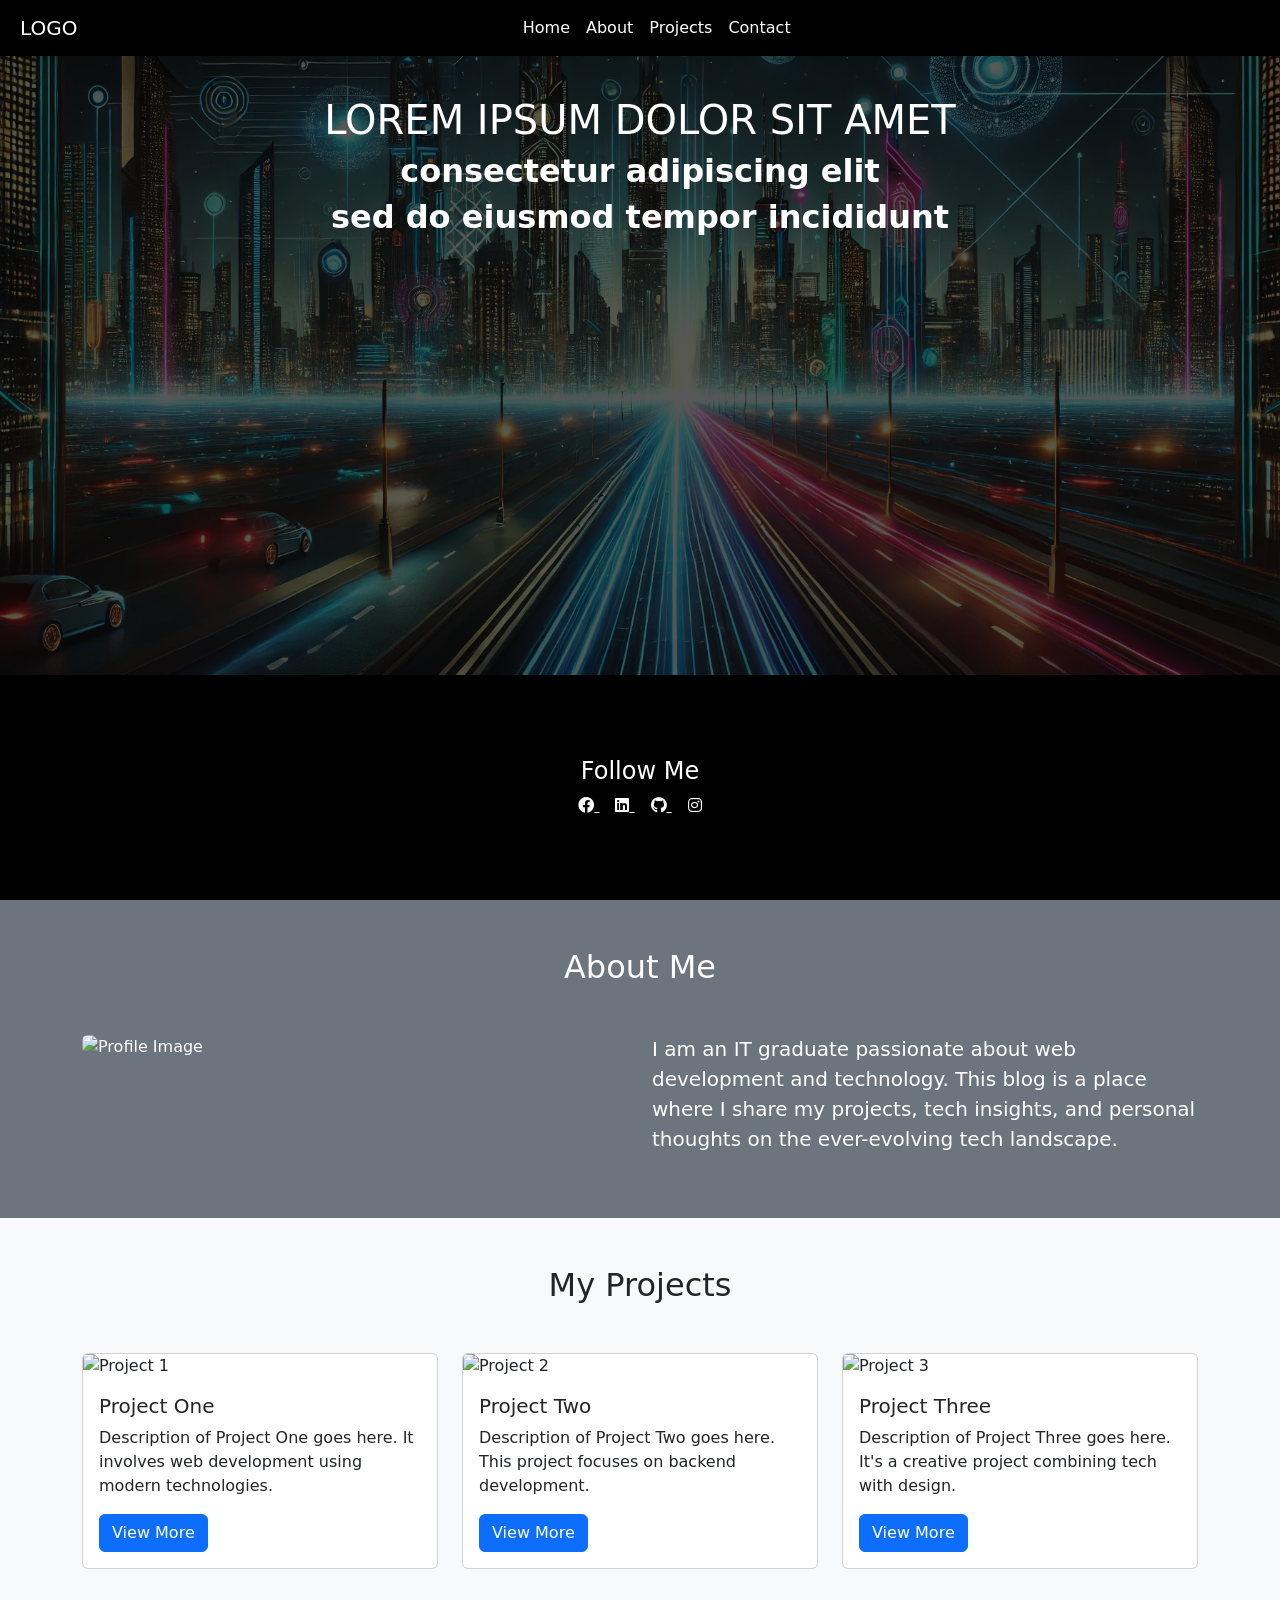
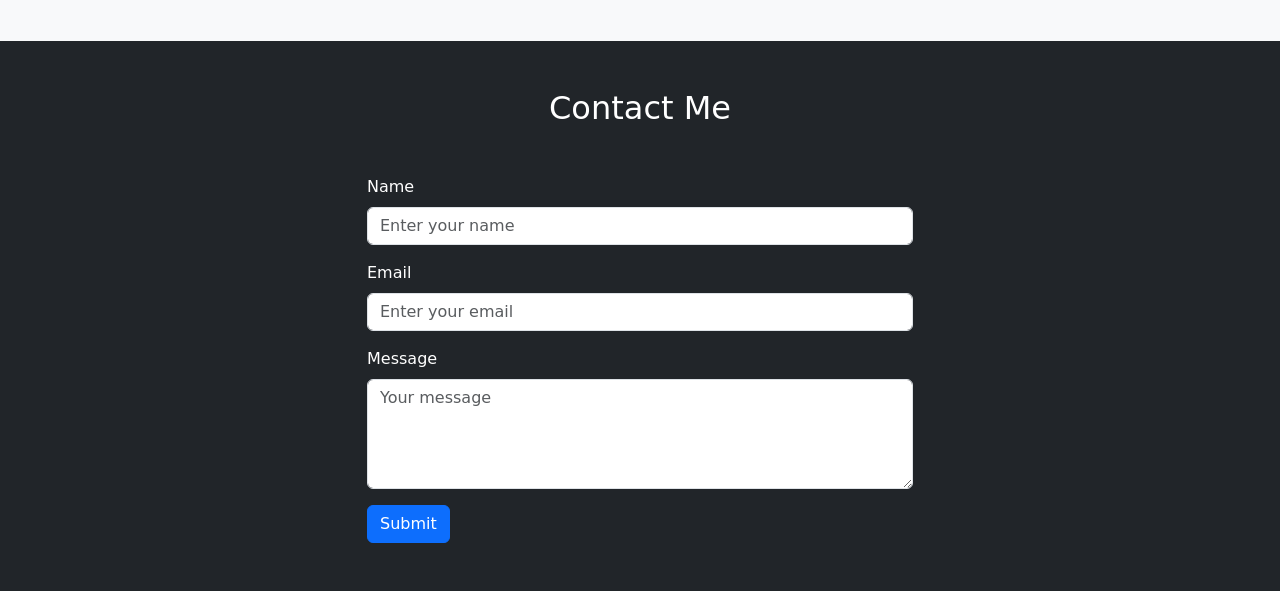
==== index.html @ 1c84323c "initial commit" ====
<!DOCTYPE html>
<html lang="en">

<head>
    <meta charset="UTF-8">
    <meta name="viewport" content="width=device-width, initial-scale=1.0">
    <link rel="stylesheet" href="assets/css/style.css">
    <link rel="preconnect" href="https://fonts.googleapis.com">
    <link rel="preconnect" href="https://fonts.gstatic.com" crossorigin>
    <link
        href="https://fonts.googleapis.com/css2?family=Roboto:ital,wght@0,100;0,300;0,400;0,500;0,700;0,900;1,100;1,300;1,400;1,500;1,700;1,900&display=swap"
        rel="stylesheet">
    <link href="https://cdn.jsdelivr.net/npm/bootstrap@5.3.3/dist/css/bootstrap.min.css" rel="stylesheet"
        integrity="sha384-QWTKZyjpPEjISv5WaRU9OFeRpok6YctnYmDr5pNlyT2bRjXh0JMhjY6hW+ALEwIH" crossorigin="anonymous">
        <link rel="stylesheet" href="https://cdnjs.cloudflare.com/ajax/libs/font-awesome/5.15.4/css/all.min.css" />
    <script src="https://cdn.jsdelivr.net/npm/bootstrap@5.3.3/dist/js/bootstrap.bundle.min.js"
        integrity="sha384-YvpcrYf0tY3lHB60NNkmXc5s9fDVZLESaAA55NDzOxhy9GkcIdslK1eN7N6jIeHz"
        crossorigin="anonymous"></script>
    <title>Blog - Website</title>
</head>

<body>
    <nav class="navbar navbar-expand-lg bg-black fixed-top">
        <div class="container-fluid">
            <div class="d-flex align-items-center">
                <a class="navbar-brand ms-2 text-uppercase fw-medium text-white" href="#">Logo</a>
            </div>
            <button class="navbar-toggler text-white" type="button" data-bs-toggle="collapse" data-bs-target="#navbarText" aria-controls="navbarText" aria-expanded="false" aria-label="Toggle navigation">
                <span class="navbar-toggler-icon"></span>
            </button>
            <div class="collapse navbar-collapse justify-content-center me-5" id="navbarText">
                <ul class="navbar-nav mb-2 mb-lg-0">
                    <li class="nav-item">
                        <a class="nav-link active text-white" aria-current="page" href="#">Home</a>
                    </li>
                    <li class="nav-item">
                        <a class="nav-link text-white" href="#about">About</a>
                    </li>
                    <li class="nav-item">
                        <a class="nav-link text-white" href="#projects">Projects</a>
                    </li>
                    <li class="nav-item">
                        <a class="nav-link text-white" href="#contact">Contact</a>
                    </li>
                </ul>
            </div>
        </div>
    </nav>
    
    
    

    <!-- Home Section -->
    <section id="home" class="d-flex align-items-lg-start justify-content-center bg-light">
        <div class="container text-center mt-5">
            <h1 class="text-white text-uppercase mt-5">Lorem ipsum dolor sit amet</h1>
            <h2 class="text-white fw-semibold ">consectetur adipiscing elit</h2>
            <h2 class="text-white fw-semibold ">sed do eiusmod tempor incididunt</h2>
        </div>
    </section>
    <div id="featured" class="d-flex align-items-center justify-content-center bg-black text-white"
        style="height: 25vh;">
        <div class="container text-center">
            <div id="carouselExampleSlidesOnly" class="carousel slide" data-bs-ride="carousel">
                <div class="carousel-inner">
                    <!-- Slide 1: Social Media Links -->
                    <div class="carousel-item active">
                        <div class="d-flex justify-content-center align-items-center flex-column" style="height: 100%;">
                            <h4>Follow Me</h4>
                            <div>
                                <a href="#" class="text-white me-3">
                                    <i class="fab fa-facebook"></i>
                                </a>
                                <a href="#" class="text-white me-3">
                                    <i class="fab fa-linkedin"></i>
                                </a>
                                <a href="#" class="text-white me-3">
                                    <i class="fab fa-github"></i>
                                </a>
                                <a href="#" class="text-white">
                                    <i class="fab fa-instagram"></i>
                                </a>
                            </div>
                            
                        </div>
                    </div>

                    <!-- Slide 2: Subscribe Section -->
                    <div class="carousel-item">
                        <div class="d-flex justify-content-center align-items-center flex-column" style="height: 100%;">
                            <h4>Subscribe to Our Newsletter</h4>
                            <form class="d-flex flex-column align-items-center">
                                <input type="email" class="form-control w-75 mb-2" placeholder="Enter your email"
                                    required>
                                <button type="submit" class="btn btn-primary">Subscribe</button>
                            </form>
                        </div>
                    </div>

                    <!-- Slide 3: Quick Links -->
                    <div class="carousel-item">
                        <div class="d-flex justify-content-center align-items-center flex-column" style="height: 100%;">
                            <h4>Quick Links</h4>
                            <div>
                                <a href="#home" class="text-white me-sm-3">Home</a>
                                <a href="#about" class="text-white me-sm-3">About</a>
                                <a href="#projects" class="text-white me-sm-3">Projects</a>
                                <a href="#contact" class="text-white">Contact</a>
                            </div>
                        </div>
                    </div>
                </div>
            </div>
        </div>
    </div>


    <!-- About Section -->
    <section id="about" class="py-5 bg-secondary text-white">
        <div class="container">
            <h2 class="text-center mb-5">About Me</h2>
            <div class="row">
                <div class="col-md-6">
                    <img src="assets/images/profile.jpg" alt="Profile Image" class="img-fluid rounded">
                </div>
                <div class="col-md-6 d-flex align-items-center">
                    <p class="lead">
                        I am an IT graduate passionate about web development and technology.
                        This blog is a place where I share my projects, tech insights, and personal thoughts on the
                        ever-evolving tech landscape.
                    </p>
                </div>
            </div>
        </div>
    </section>

    <!-- Projects Section -->
    <section id="projects" class="py-5 bg-light">
        <div class="container">
            <h2 class="text-center mb-5">My Projects</h2>
            <div class="row">
                <!-- Project 1 -->
                <div class="col-md-4 mb-4">
                    <div class="card h-100">
                        <img src="assets/images/project1.jpg" class="card-img-top" alt="Project 1">
                        <div class="card-body">
                            <h5 class="card-title">Project One</h5>
                            <p class="card-text">Description of Project One goes here. It involves web development using
                                modern technologies.</p>
                            <a href="#" class="btn btn-primary">View More</a>
                        </div>
                    </div>
                </div>
                <!-- Project 2 -->
                <div class="col-md-4 mb-4">
                    <div class="card h-100">
                        <img src="assets/images/project2.jpg" class="card-img-top" alt="Project 2">
                        <div class="card-body">
                            <h5 class="card-title">Project Two</h5>
                            <p class="card-text">Description of Project Two goes here. This project focuses on backend
                                development.</p>
                            <a href="#" class="btn btn-primary">View More</a>
                        </div>
                    </div>
                </div>
                <!-- Project 3 -->
                <div class="col-md-4 mb-4">
                    <div class="card h-100">
                        <img src="assets/images/project3.jpg" class="card-img-top" alt="Project 3">
                        <div class="card-body">
                            <h5 class="card-title">Project Three</h5>
                            <p class="card-text">Description of Project Three goes here. It's a creative project
                                combining tech with design.</p>
                            <a href="#" class="btn btn-primary">View More</a>
                        </div>
                    </div>
                </div>
            </div>
        </div>
    </section>

    <!-- Contact Section -->
    <section id="contact" class="py-5 bg-dark text-white">
        <div class="container">
            <h2 class="text-center mb-5">Contact Me</h2>
            <div class="row justify-content-center">
                <div class="col-md-6">
                    <form>
                        <div class="mb-3">
                            <label for="name" class="form-label">Name</label>
                            <input type="text" class="form-control" id="name" placeholder="Enter your name">
                        </div>
                        <div class="mb-3">
                            <label for="email" class="form-label">Email</label>
                            <input type="email" class="form-control" id="email" placeholder="Enter your email">
                        </div>
                        <div class="mb-3">
                            <label for="message" class="form-label">Message</label>
                            <textarea class="form-control" id="message" rows="4" placeholder="Your message"></textarea>
                        </div>
                        <button type="submit" class="btn btn-primary">Submit</button>
                    </form>
                </div>
            </div>
        </div>
    </section>
</body>

</html>
---- assets/css/style.css ----
#home{
background-image:url(../images/futurecity.png);
background-position: center;
background-repeat: no-repeat;
background-size: cover; 
height: 75vh;
}
#home::before {
    content: '';
    position: absolute;
    top: 0;
    left: 0;
    width: 100%;
    height: 75%;
    background-color: rgba(0, 0, 0, 0.5);
    z-index: 1;
}

#home .container {
    position: relative;
    z-index: 2; 
}
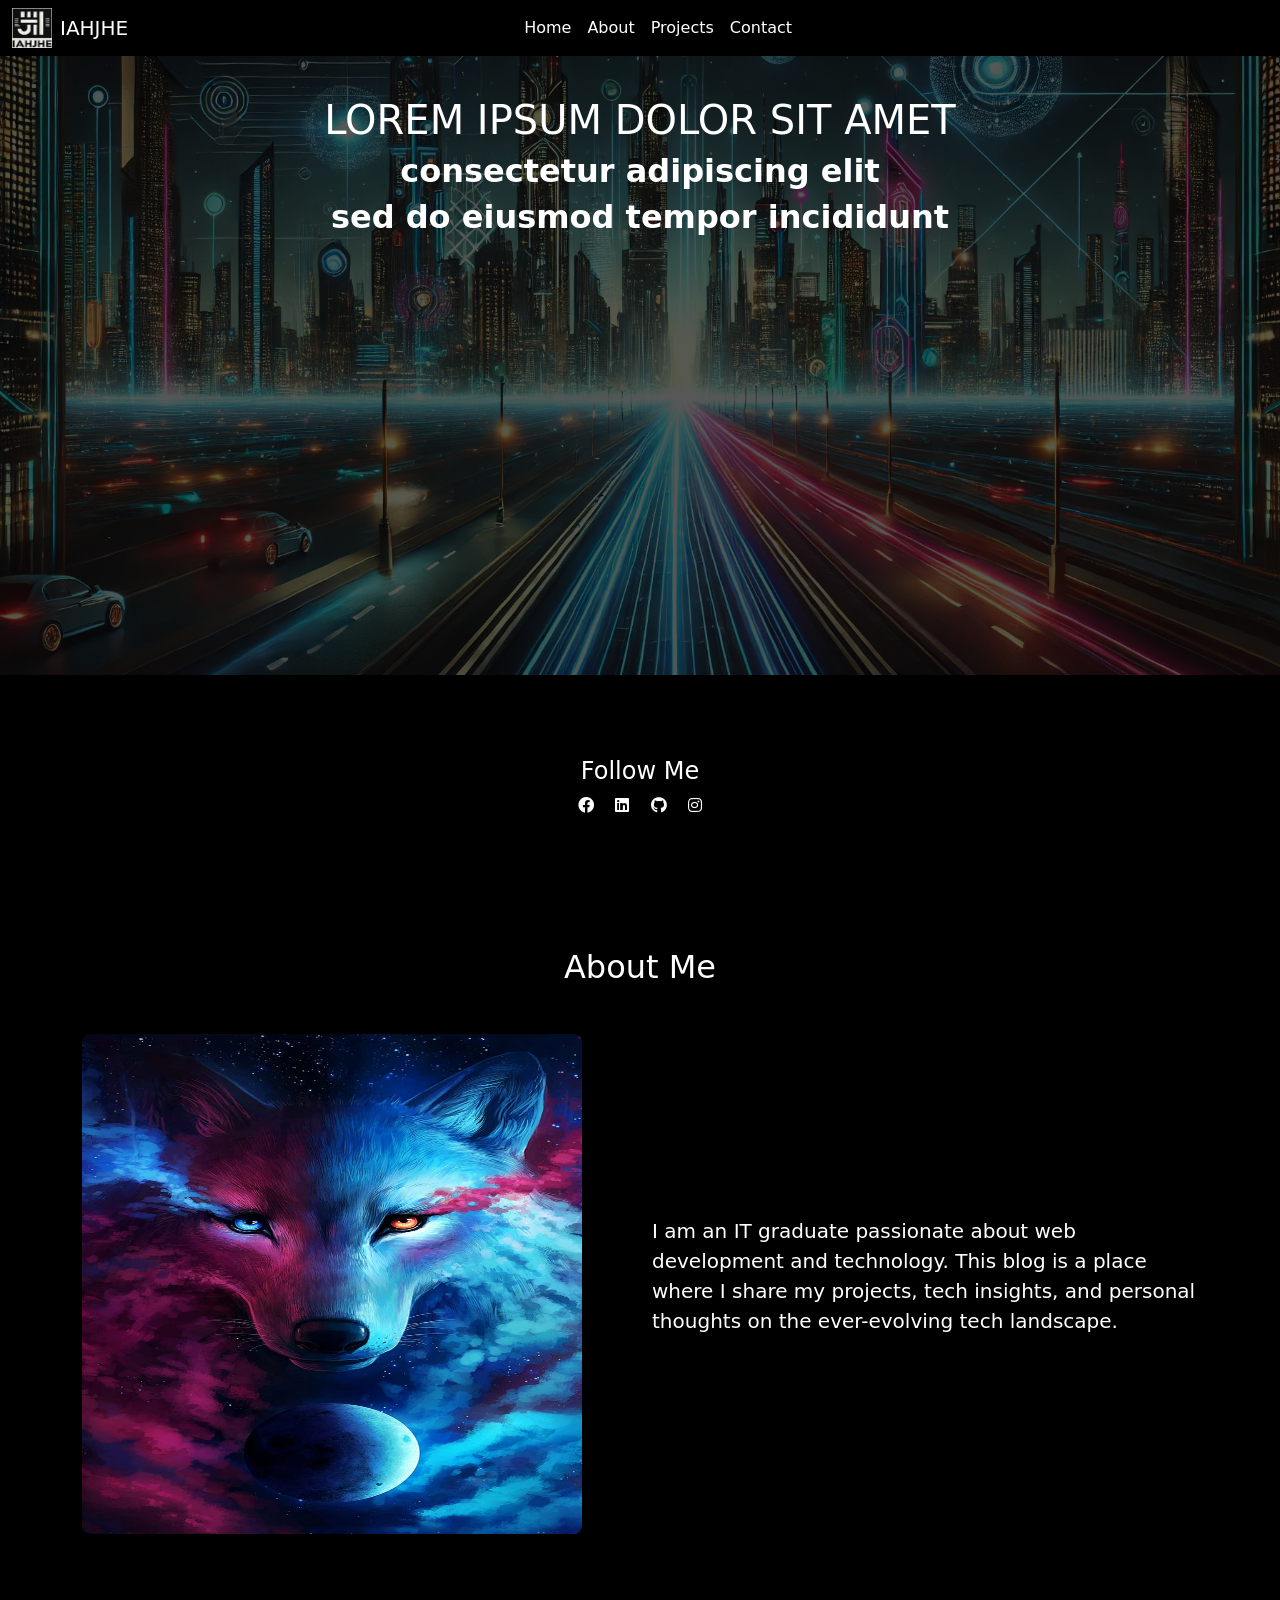
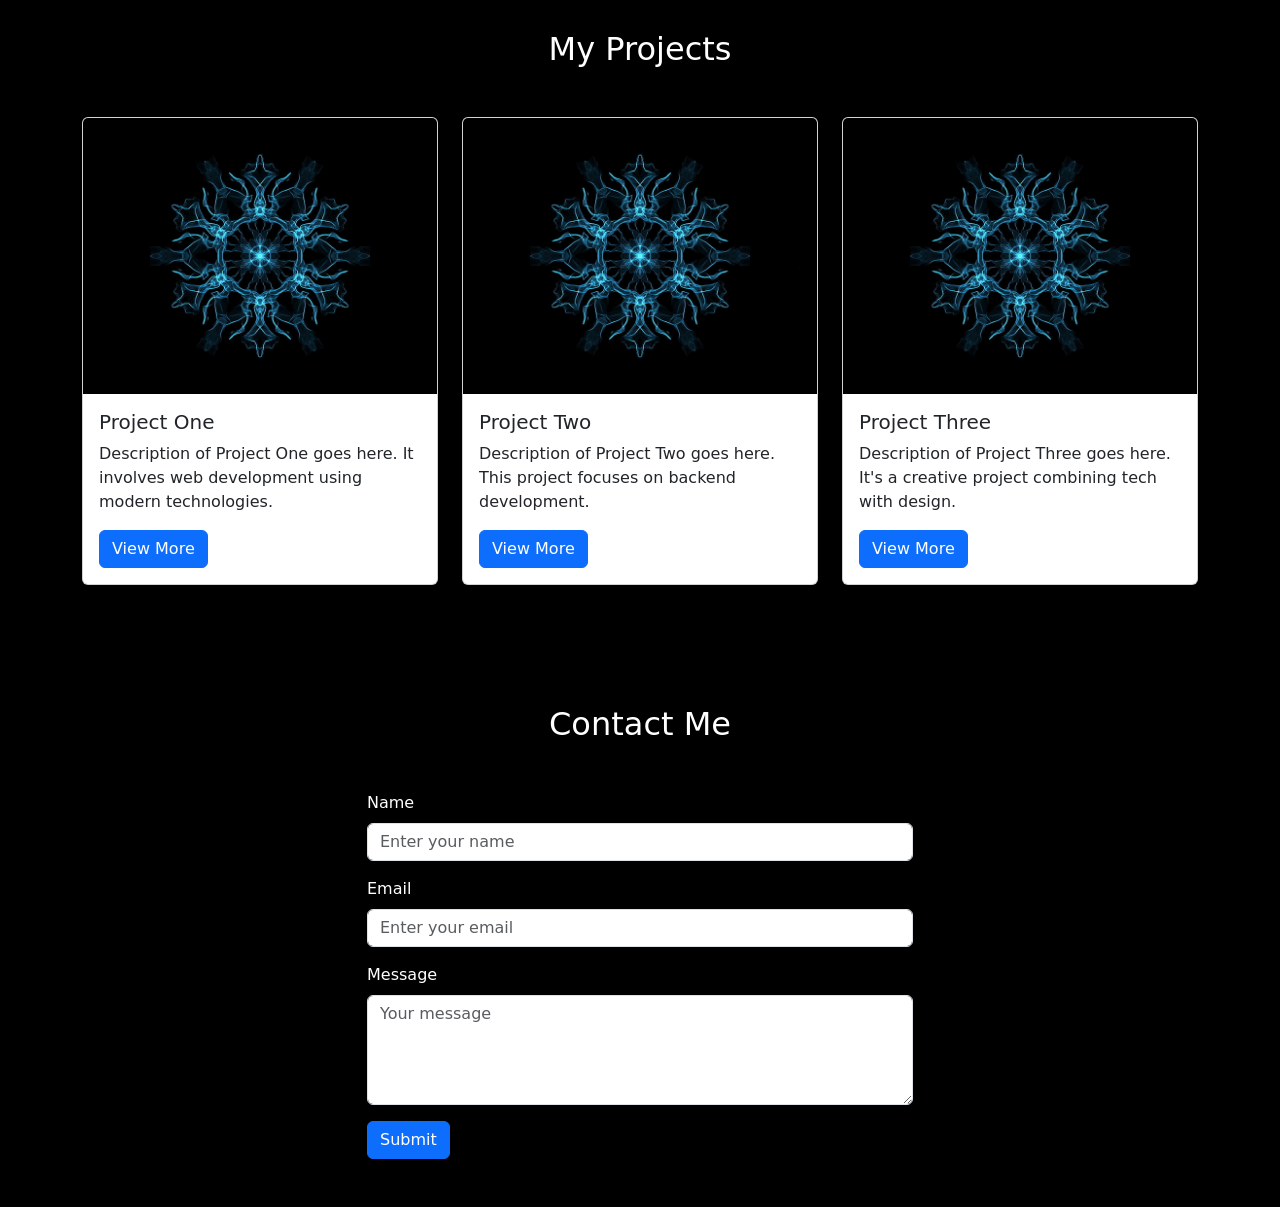
==== commit 00629e2b: "second commit" ====
--- a/index.html
+++ b/index.html
@@ -12,7 +12,7 @@
         rel="stylesheet">
     <link href="https://cdn.jsdelivr.net/npm/bootstrap@5.3.3/dist/css/bootstrap.min.css" rel="stylesheet"
         integrity="sha384-QWTKZyjpPEjISv5WaRU9OFeRpok6YctnYmDr5pNlyT2bRjXh0JMhjY6hW+ALEwIH" crossorigin="anonymous">
-        <link rel="stylesheet" href="https://cdnjs.cloudflare.com/ajax/libs/font-awesome/5.15.4/css/all.min.css" />
+    <link rel="stylesheet" href="https://cdnjs.cloudflare.com/ajax/libs/font-awesome/5.15.4/css/all.min.css" />
     <script src="https://cdn.jsdelivr.net/npm/bootstrap@5.3.3/dist/js/bootstrap.bundle.min.js"
         integrity="sha384-YvpcrYf0tY3lHB60NNkmXc5s9fDVZLESaAA55NDzOxhy9GkcIdslK1eN7N6jIeHz"
         crossorigin="anonymous"></script>
@@ -23,13 +23,17 @@
     <nav class="navbar navbar-expand-lg bg-black fixed-top">
         <div class="container-fluid">
             <div class="d-flex align-items-center">
-                <a class="navbar-brand ms-2 text-uppercase fw-medium text-white" href="#">Logo</a>
-            </div>
-            <button class="navbar-toggler text-white" type="button" data-bs-toggle="collapse" data-bs-target="#navbarText" aria-controls="navbarText" aria-expanded="false" aria-label="Toggle navigation">
-                <span class="navbar-toggler-icon"></span>
+                <img src="assets/images/iahjhe.png" alt="Logo" width="40" height="40"
+                    class="d-inline-block align-text-top">
+                <a class="navbar-brand ms-2 text-uppercase fw-medium text-white" href="#">IAHJHE</a>
+            </div>
+            <button class="navbar-toggler text-white" type="button" data-bs-toggle="collapse"
+                data-bs-target="#navbarText" aria-controls="navbarText" aria-expanded="false"
+                aria-label="Toggle navigation">
+                <span class="navbar-toggler-icon bg-white"></span>
             </button>
             <div class="collapse navbar-collapse justify-content-center me-5" id="navbarText">
-                <ul class="navbar-nav mb-2 mb-lg-0">
+                <ul class="navbar-nav me-5 mb-lg-0">
                     <li class="nav-item">
                         <a class="nav-link active text-white" aria-current="page" href="#">Home</a>
                     </li>
@@ -46,11 +50,11 @@
             </div>
         </div>
     </nav>
-    
-    
-    
-
-    <!-- Home Section -->
+
+
+
+
+
     <section id="home" class="d-flex align-items-lg-start justify-content-center bg-light">
         <div class="container text-center mt-5">
             <h1 class="text-white text-uppercase mt-5">Lorem ipsum dolor sit amet</h1>
@@ -63,29 +67,29 @@
         <div class="container text-center">
             <div id="carouselExampleSlidesOnly" class="carousel slide" data-bs-ride="carousel">
                 <div class="carousel-inner">
-                    <!-- Slide 1: Social Media Links -->
+
                     <div class="carousel-item active">
                         <div class="d-flex justify-content-center align-items-center flex-column" style="height: 100%;">
                             <h4>Follow Me</h4>
                             <div>
-                                <a href="#" class="text-white me-3">
-                                    <i class="fab fa-facebook"></i>
-                                </a>
-                                <a href="#" class="text-white me-3">
+                                <a href="#" class="text-white me-3 text-decoration-none">
+                                    <i class="fab fa-facebook "></i>
+                                </a>
+                                <a href="#" class="text-white me-3 text-decoration-none">
                                     <i class="fab fa-linkedin"></i>
                                 </a>
-                                <a href="#" class="text-white me-3">
+                                <a href="#" class="text-white me-3 text-decoration-none">
                                     <i class="fab fa-github"></i>
                                 </a>
-                                <a href="#" class="text-white">
+                                <a href="#" class="text-white text-decoration-none">
                                     <i class="fab fa-instagram"></i>
                                 </a>
                             </div>
-                            
-                        </div>
-                    </div>
-
-                    <!-- Slide 2: Subscribe Section -->
+
+                        </div>
+                    </div>
+
+
                     <div class="carousel-item">
                         <div class="d-flex justify-content-center align-items-center flex-column" style="height: 100%;">
                             <h4>Subscribe to Our Newsletter</h4>
@@ -97,7 +101,7 @@
                         </div>
                     </div>
 
-                    <!-- Slide 3: Quick Links -->
+
                     <div class="carousel-item">
                         <div class="d-flex justify-content-center align-items-center flex-column" style="height: 100%;">
                             <h4>Quick Links</h4>
@@ -115,13 +119,13 @@
     </div>
 
 
-    <!-- About Section -->
-    <section id="about" class="py-5 bg-secondary text-white">
+
+    <section id="about" class="py-5 bg-black text-white">
         <div class="container">
             <h2 class="text-center mb-5">About Me</h2>
             <div class="row">
                 <div class="col-md-6">
-                    <img src="assets/images/profile.jpg" alt="Profile Image" class="img-fluid rounded">
+                    <img src="assets/images/wolf.jpg" alt="Profile Image" class="img-fluid rounded-3" style="height: 500px; width: 500px;">
                 </div>
                 <div class="col-md-6 d-flex align-items-center">
                     <p class="lead">
@@ -134,12 +138,12 @@
         </div>
     </section>
 
-    <!-- Projects Section -->
-    <section id="projects" class="py-5 bg-light">
+
+    <section id="projects" class="py-5 bg-black">
         <div class="container">
-            <h2 class="text-center mb-5">My Projects</h2>
+            <h2 class="text-center mb-5 text-white">My Projects</h2>
             <div class="row">
-                <!-- Project 1 -->
+
                 <div class="col-md-4 mb-4">
                     <div class="card h-100">
                         <img src="assets/images/project1.jpg" class="card-img-top" alt="Project 1">
@@ -151,10 +155,10 @@
                         </div>
                     </div>
                 </div>
-                <!-- Project 2 -->
+
                 <div class="col-md-4 mb-4">
                     <div class="card h-100">
-                        <img src="assets/images/project2.jpg" class="card-img-top" alt="Project 2">
+                        <img src="assets/images/project1.jpg" class="card-img-top" alt="Project 2">
                         <div class="card-body">
                             <h5 class="card-title">Project Two</h5>
                             <p class="card-text">Description of Project Two goes here. This project focuses on backend
@@ -163,10 +167,10 @@
                         </div>
                     </div>
                 </div>
-                <!-- Project 3 -->
+
                 <div class="col-md-4 mb-4">
                     <div class="card h-100">
-                        <img src="assets/images/project3.jpg" class="card-img-top" alt="Project 3">
+                        <img src="assets/images/project1.jpg" class="card-img-top" alt="Project 3">
                         <div class="card-body">
                             <h5 class="card-title">Project Three</h5>
                             <p class="card-text">Description of Project Three goes here. It's a creative project
@@ -179,8 +183,8 @@
         </div>
     </section>
 
-    <!-- Contact Section -->
-    <section id="contact" class="py-5 bg-dark text-white">
+
+    <section id="contact" class="py-5 bg-black text-white">
         <div class="container">
             <h2 class="text-center mb-5">Contact Me</h2>
             <div class="row justify-content-center">
